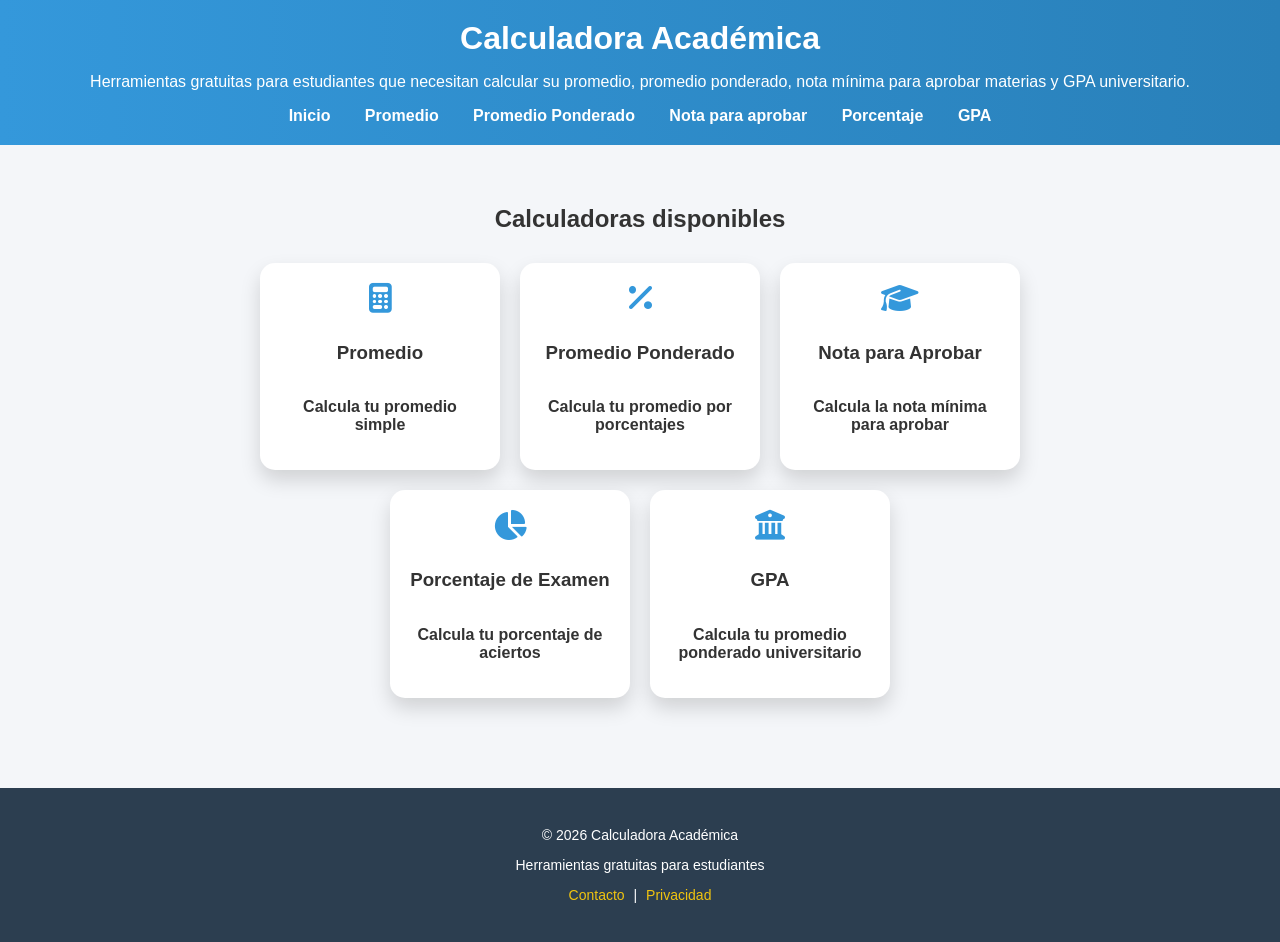
==== index.html @ e7661720 "Update index.html" ====
<!DOCTYPE html>
<html lang="es">

<head>

<meta charset="UTF-8">

<meta name="viewport" content="width=device-width, initial-scale=1.0">
<title>Calculadora Académica | Promedio, GPA y Nota mínima</title>
<meta name="description" content="Calculadora académica gratuita para estudiantes. Calcula promedio, promedio ponderado, nota mínima para aprobar, porcentaje de examen y GPA fácilmente.">

<meta name="keywords" content="calculadora promedio, promedio ponderado, nota mínima aprobar, calculadora GPA">

<meta name="author" content="Calculadora Académica">

<link rel="stylesheet" href="style.css">

<link rel="icon" type="image/x-icon" href="favicon.ico">

<link rel="stylesheet" href="https://cdnjs.cloudflare.com/ajax/libs/font-awesome/6.4.0/css/all.min.css">

</head>

<body>

<header>

<h1>Calculadora Académica</h1>
<p>
Herramientas gratuitas para estudiantes que necesitan calcular su promedio,
promedio ponderado, nota mínima para aprobar materias y GPA universitario.
</p>

<nav>

<a href="index.html">Inicio</a>
<a href="promedio.html">Promedio</a>
<a href="ponderado.html">Promedio Ponderado</a>
<a href="nota.html">Nota para aprobar</a>
<a href="porcentaje.html">Porcentaje</a>
<a href="gpa.html">GPA</a>

</nav>

</header>

<main>

<h2>Calculadoras disponibles</h2>

<div class="tools">

<a href="promedio.html">
<i class="fas fa-calculator fa-2x"></i>
<h3>Promedio</h3>
<p>Calcula tu promedio simple</p>
</a>

<a href="ponderado.html">
<i class="fas fa-percent fa-2x"></i>
<h3>Promedio Ponderado</h3>
<p>Calcula tu promedio por porcentajes</p>
</a>

<a href="nota.html">
<i class="fas fa-graduation-cap fa-2x"></i>
<h3>Nota para Aprobar</h3>
<p>Calcula la nota mínima para aprobar</p>
</a>

<a href="porcentaje.html">
<i class="fas fa-chart-pie fa-2x"></i>
<h3>Porcentaje de Examen</h3>
<p>Calcula tu porcentaje de aciertos</p>
</a>

<a href="gpa.html">
<i class="fas fa-university fa-2x"></i>
<h3>GPA</h3>
<p>Calcula tu promedio ponderado universitario</p>
</a>

</div>

</main>

<script src="script.js"></script>
<footer>

<p>© 2026 Calculadora Académica</p>

<p>Herramientas gratuitas para estudiantes</p>

<p>
<a href="#">Contacto</a> |
<a href="#">Privacidad</a>
</p>

</footer>
  
</body>
</html>
---- style.css ----
/* ----------------- General ----------------- */

body{
    font-family: Arial, sans-serif;
    margin:0;
    background:#f4f6f9;
    text-align:center;
    color:#333;
}

/* ----------------- Header ----------------- */

header{
    background: linear-gradient(90deg, #3498db, #2980b9);
    color:white;
    padding:20px 0;
    position: sticky;
    top:0;
    z-index:1000;
}

header h1{
    margin:0;
    font-size:2rem;
}

/* ----------------- Navegación ----------------- */

nav{
    margin-top:10px;
}

nav a{
    color:white;
    margin:0 15px;
    text-decoration:none;
    font-weight:bold;
    transition:0.3s;
}

nav a:hover{
    color:#f1c40f;
}

/* ----------------- Main ----------------- */

main{
    max-width:900px;
    margin:auto;
    padding:40px 20px;
}

/* ----------------- Herramientas / Tarjetas ----------------- */

.tools{
    display:flex;
    flex-wrap:wrap;
    justify-content:center;
    gap:20px;
    margin-top:30px;
}

.tools a{
    display:flex;
    flex-direction:column;
    align-items:center;
    justify-content:center;
    width:200px;
    padding:20px;
    background:white;
    border-radius:15px;
    text-decoration:none;
    color:#333;
    font-weight:bold;
    box-shadow:0 10px 20px rgba(0,0,0,0.15);
    transition:transform 0.3s, box-shadow 0.3s;
    text-align:center;
}

.tools a:hover{
    transform:translateY(-5px) scale(1.05);
    box-shadow:0 15px 25px rgba(0,0,0,0.25);
    background:#3498db;
    color:white;
}

.tools i{
    margin-bottom:10px;
    color:#3498db;
    font-size:30px;
}

/* ----------------- Botones ----------------- */

button{
    background:#3498db;
    color:white;
    border:none;
    padding:10px 20px;
    border-radius:8px;
    cursor:pointer;
    font-weight:bold;
    transition:0.3s;
    margin:5px;
}

button:hover{
    background:#2980b9;
    transform:scale(1.05);
}

/* ----------------- Inputs ----------------- */

input{
    padding:10px;
    margin:5px 0;
    border-radius:6px;
    border:1px solid #ccc;
    width:150px;
    text-align:center;
    transition:0.3s;
}

input:focus{
    border-color:#3498db;
    outline:none;
    box-shadow:0 0 5px rgba(52,152,219,0.5);
}

/* ----------------- Filas para calculadoras ----------------- */

.fila{
    display:flex;
    flex-wrap:wrap;
    justify-content:center;
    align-items:center;
    gap:10px;
    margin-bottom:10px;
}

/* ----------------- Resultado ----------------- */

#resultado{
    margin-top:20px;
    font-size:1.5rem;
    font-weight:bold;
}

/* ----------------- Responsive ----------------- */

@media (max-width:768px){

    header h1{
        font-size:1.4rem;
    }

    nav{
        display:flex;
        flex-wrap:wrap;
        justify-content:center;
    }

    nav a{
        margin:5px 8px;
        font-size:14px;
    }

    main{
        padding:20px 15px;
    }

    .tools{
        flex-direction:column;
        align-items:center;
    }

    .tools a{
        width:90%;
    }

    .fila{
        flex-direction:column;
    }

    input{
        width:90%;
    }

    button{
        width:90%;
    }

}
footer{
background:#2c3e50;
color:white;
text-align:center;
padding:25px;
margin-top:50px;
font-size:14px;
}

footer a{
color:#f1c40f;
text-decoration:none;
margin:0 5px;
}

footer a:hover{
text-decoration:underline;
}
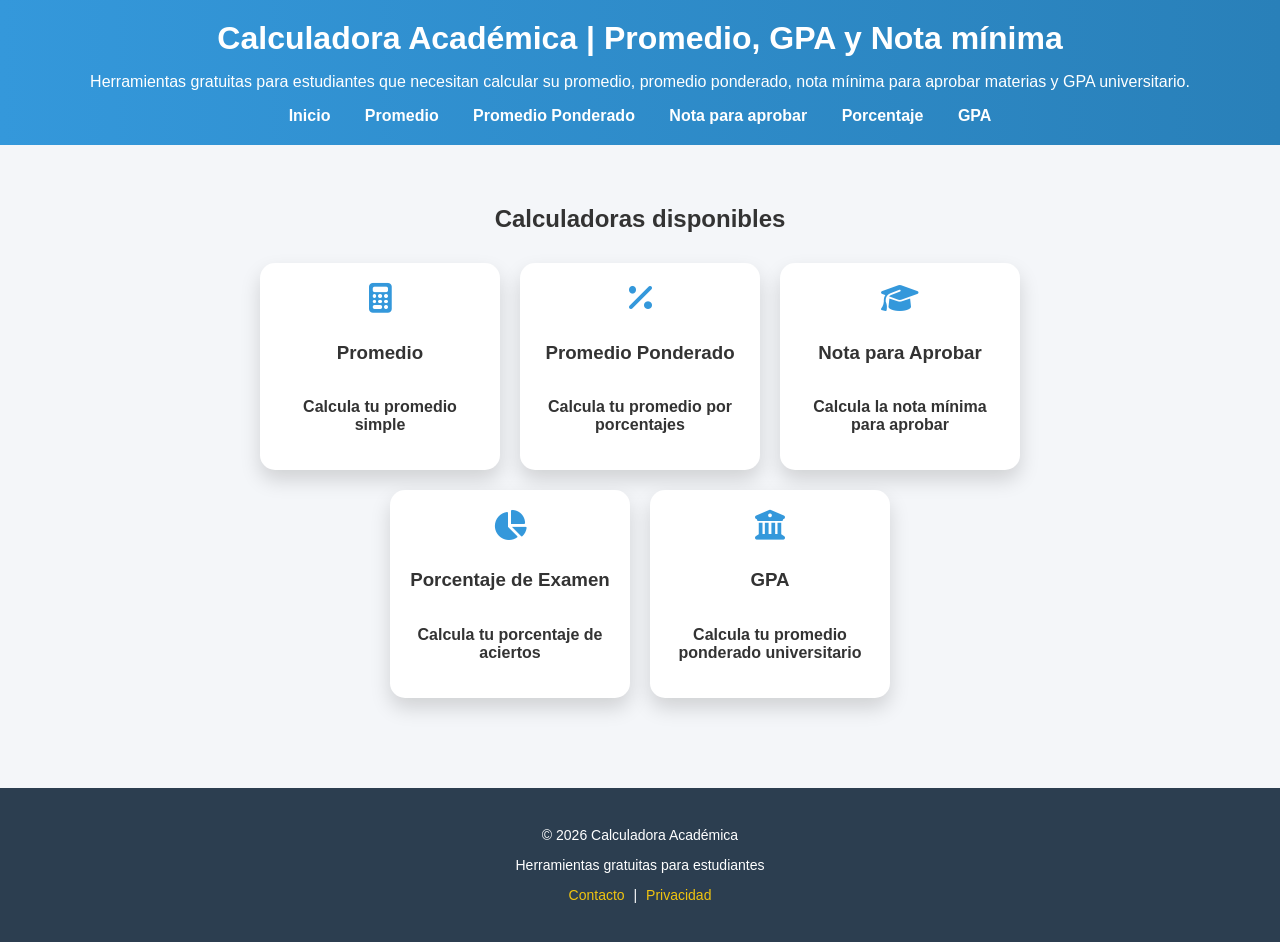
==== commit 5d6a18ed: "Update index.html" ====
--- a/index.html
+++ b/index.html
@@ -25,7 +25,7 @@
 
 <header>
 
-<h1>Calculadora Académica</h1>
+<h1>Calculadora Académica | Promedio, GPA y Nota mínima</h1>
 <p>
 Herramientas gratuitas para estudiantes que necesitan calcular su promedio,
 promedio ponderado, nota mínima para aprobar materias y GPA universitario.
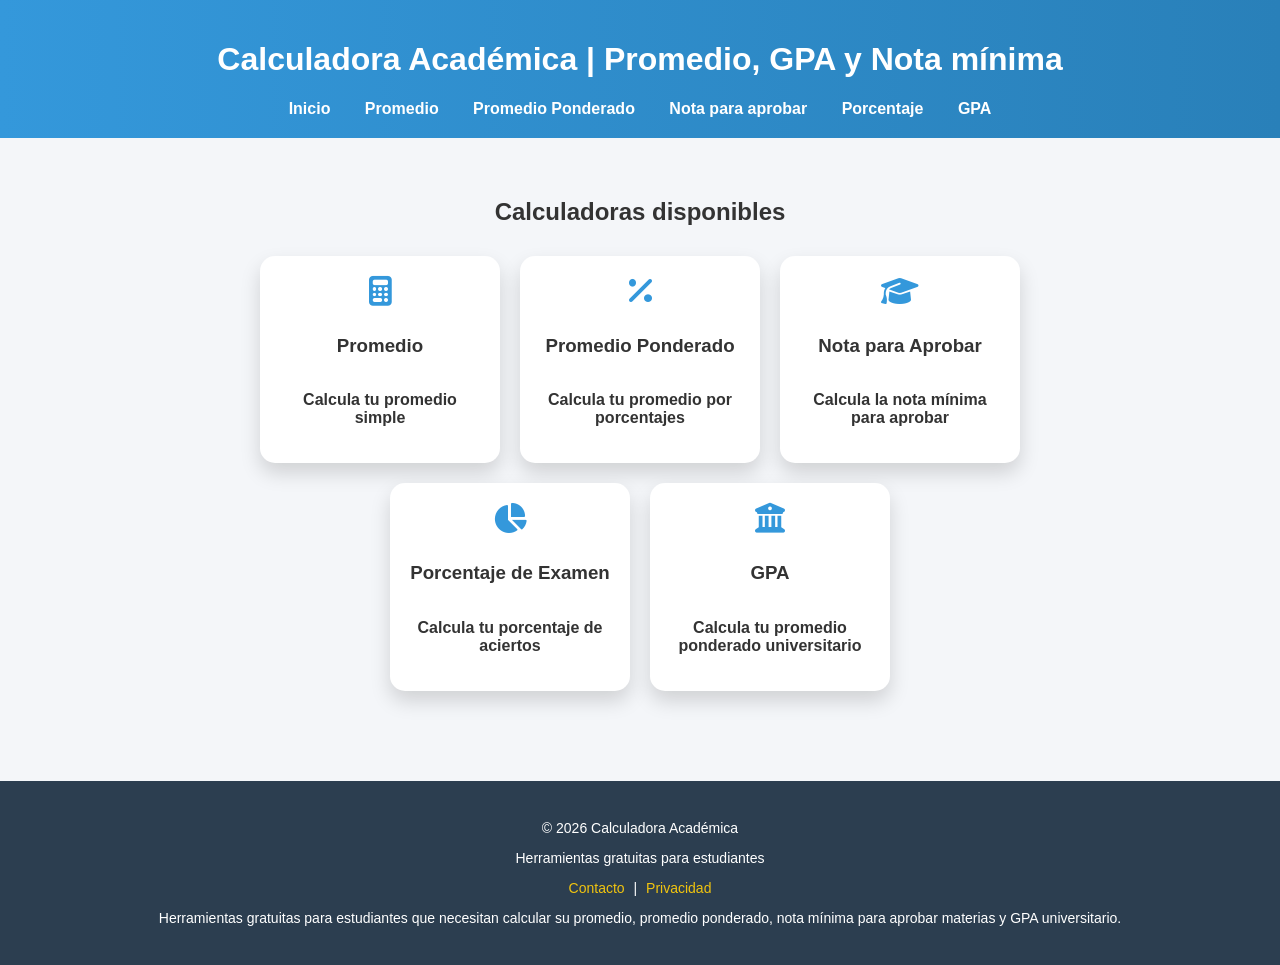
==== commit 5b1e47bf: "Update index.html" ====
--- a/index.html
+++ b/index.html
@@ -26,10 +26,7 @@
 <header>
 
 <h1>Calculadora Académica | Promedio, GPA y Nota mínima</h1>
-<p>
-Herramientas gratuitas para estudiantes que necesitan calcular su promedio,
-promedio ponderado, nota mínima para aprobar materias y GPA universitario.
-</p>
+
 
 <nav>
 
@@ -95,6 +92,10 @@
 <a href="#">Contacto</a> |
 <a href="#">Privacidad</a>
 </p>
+  <p>
+Herramientas gratuitas para estudiantes que necesitan calcular su promedio,
+promedio ponderado, nota mínima para aprobar materias y GPA universitario.
+</p>
 
 </footer>
   
--- a/style.css
+++ b/style.css
@@ -11,19 +11,18 @@
 /* ----------------- Header ----------------- */
 
 header{
-    background: linear-gradient(90deg, #3498db, #2980b9);
-    color:white;
-    padding:20px 0;
-    position: sticky;
-    top:0;
-    z-index:1000;
-}
-
-header h1{
-    margin:0;
-    font-size:2rem;
-}
-
+background: linear-gradient(90deg, #3498db, #2980b9);
+color:white;
+padding:20px 0;
+position:sticky;
+top:0;
+z-index:1000;
+transition:padding 0.3s ease;
+}
+
+header.header-small{
+padding:8px 0;
+}
 /* ----------------- Navegación ----------------- */
 
 nav{
@@ -45,11 +44,10 @@
 /* ----------------- Main ----------------- */
 
 main{
-    max-width:900px;
-    margin:auto;
-    padding:40px 20px;
-}
-
+max-width:900px;
+margin:auto;
+padding:40px 20px;
+}
 /* ----------------- Herramientas / Tarjetas ----------------- */
 
 .tools{
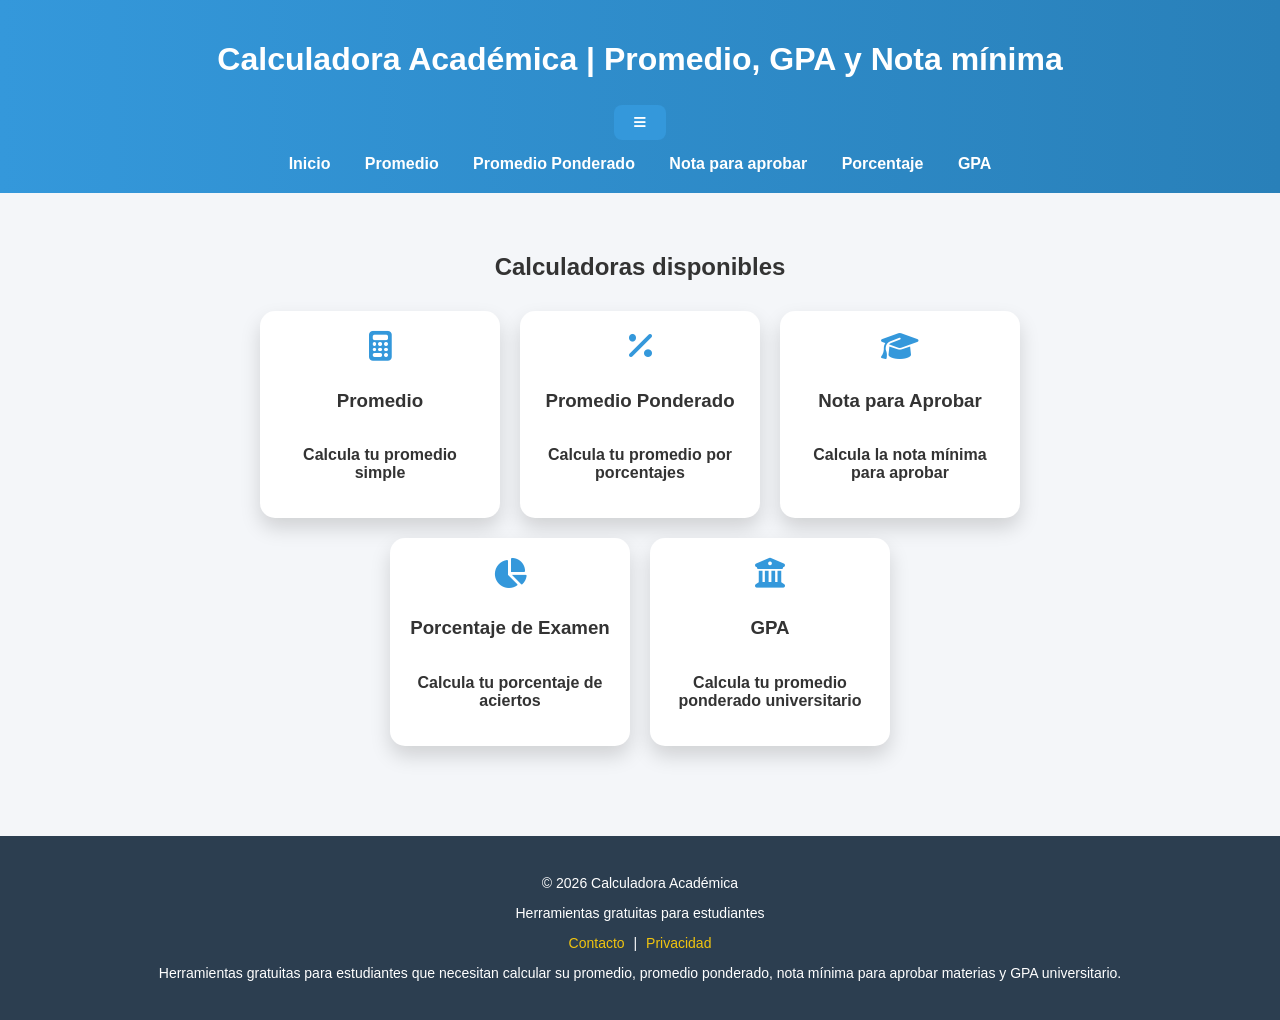
==== commit 6be431b8: "Update index.html" ====
--- a/index.html
+++ b/index.html
@@ -27,8 +27,11 @@
 
 <h1>Calculadora Académica | Promedio, GPA y Nota mínima</h1>
 
+<button class="menu-toggle">
+<i class="fas fa-bars"></i>
+</button>
 
-<nav>
+<nav class="menu">
 
 <a href="index.html">Inicio</a>
 <a href="promedio.html">Promedio</a>
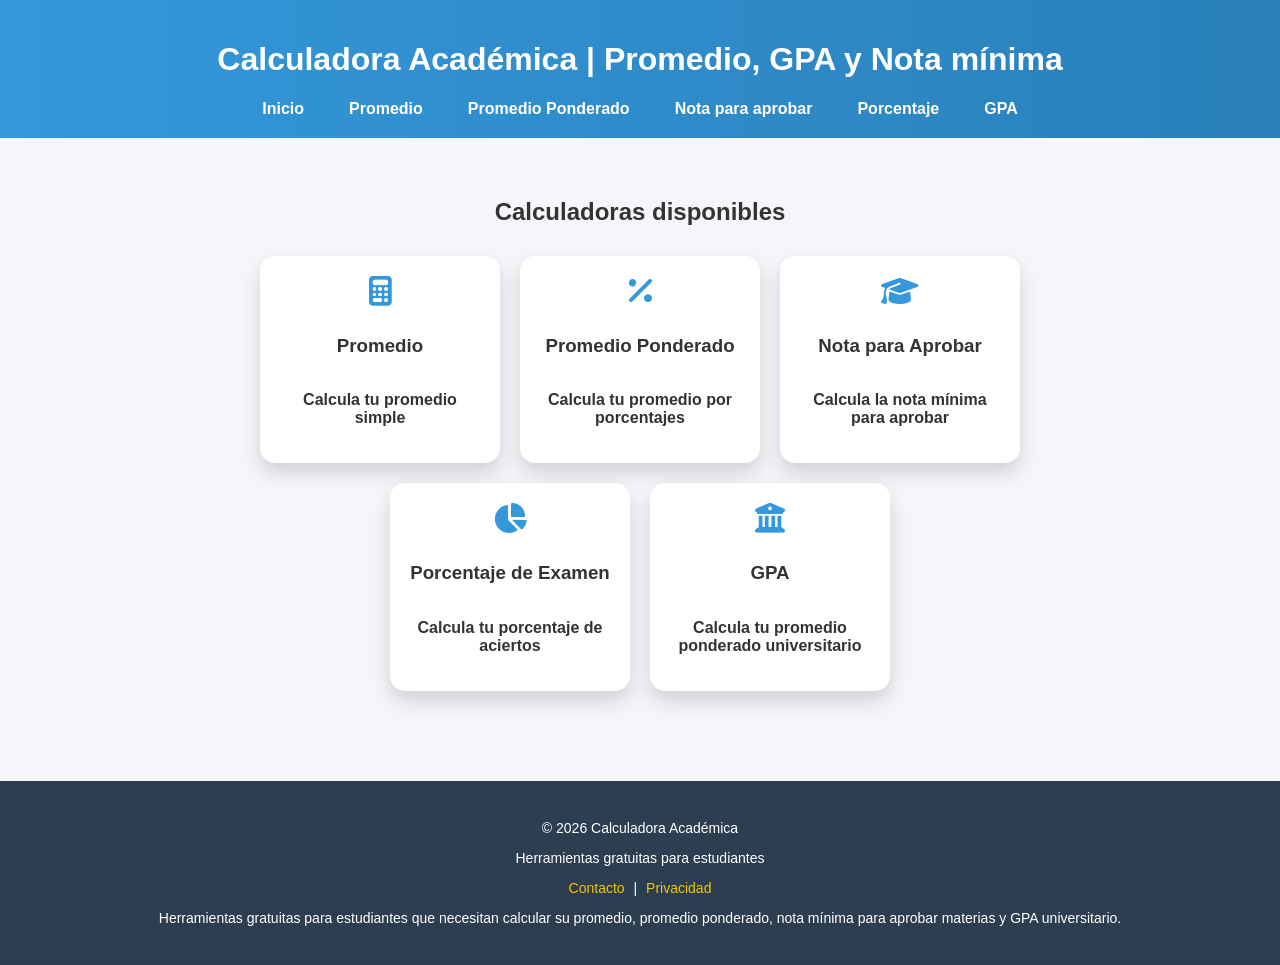
==== commit 28b2f112: "Update index.html" ====
--- a/index.html
+++ b/index.html
@@ -20,7 +20,7 @@
 <link rel="stylesheet" href="https://cdnjs.cloudflare.com/ajax/libs/font-awesome/6.4.0/css/all.min.css">
 
 </head>
-
+<script src="script.js"></script>
 <body>
 
 <header>
--- a/style.css
+++ b/style.css
@@ -207,3 +207,43 @@
 footer a:hover{
 text-decoration:underline;
 }
+.menu{
+display:flex;
+justify-content:center;
+gap:15px;
+}
+
+.menu-toggle{
+display:none;
+background:none;
+border:none;
+color:white;
+font-size:24px;
+cursor:pointer;
+margin-top:10px;
+}
+
+/* MOVIL */
+@media (max-width:768px){
+
+.menu{
+display:none;
+flex-direction:column;
+background:#2980b9;
+width:100%;
+}
+
+.menu.active{
+display:flex;
+}
+
+.menu a{
+padding:10px;
+border-top:1px solid rgba(255,255,255,0.2);
+}
+
+.menu-toggle{
+display:block;
+}
+
+}
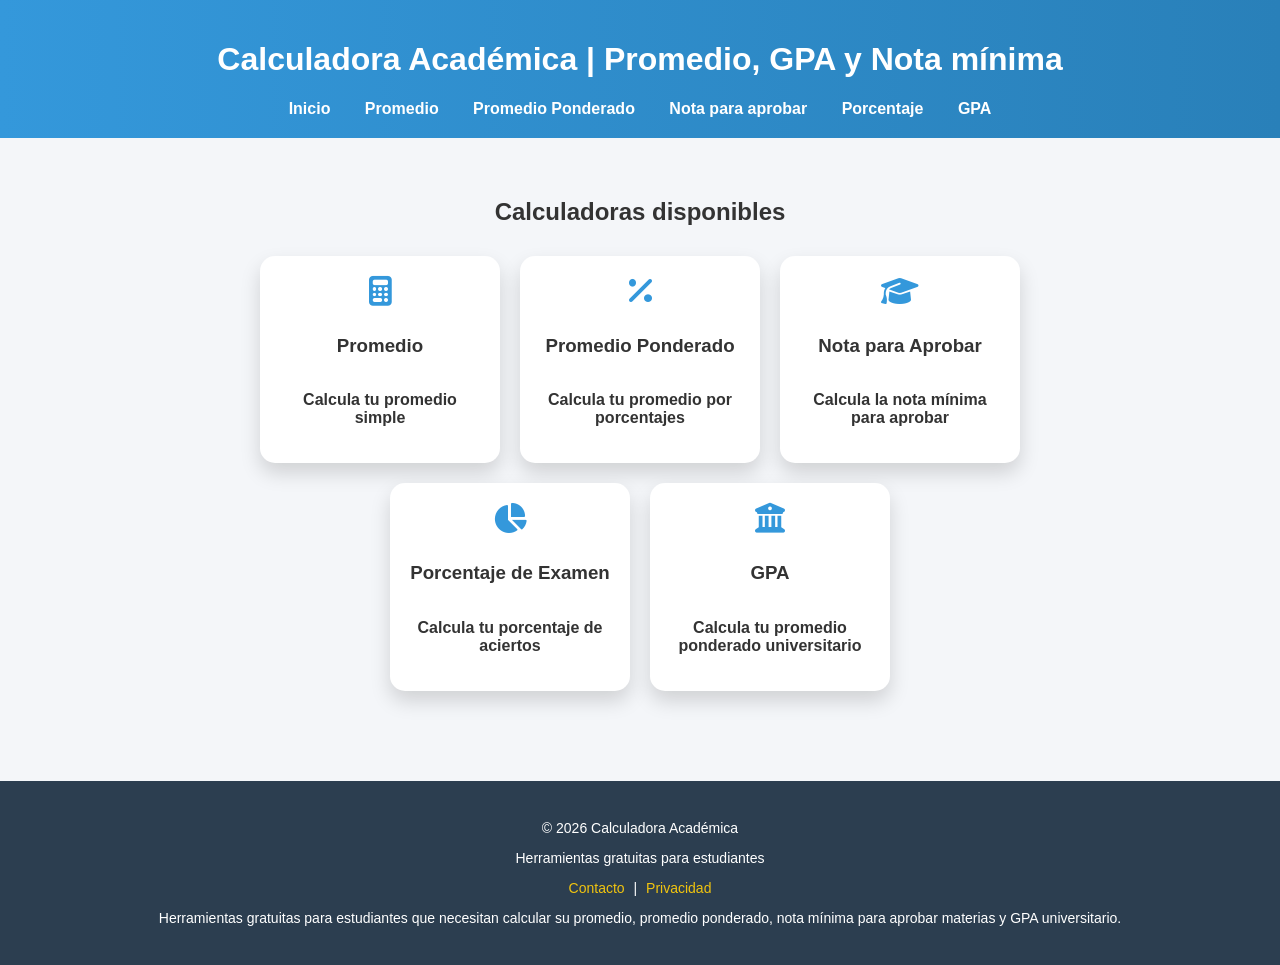
==== commit 8ce4c713: "Update index.html" ====
--- a/index.html
+++ b/index.html
@@ -20,18 +20,14 @@
 <link rel="stylesheet" href="https://cdnjs.cloudflare.com/ajax/libs/font-awesome/6.4.0/css/all.min.css">
 
 </head>
-<script src="script.js"></script>
+
 <body>
 
 <header>
 
 <h1>Calculadora Académica | Promedio, GPA y Nota mínima</h1>
 
-<button class="menu-toggle">
-<i class="fas fa-bars"></i>
-</button>
-
-<nav class="menu">
+<nav>
 
 <a href="index.html">Inicio</a>
 <a href="promedio.html">Promedio</a>
@@ -41,7 +37,6 @@
 <a href="gpa.html">GPA</a>
 
 </nav>
-
 </header>
 
 <main>
@@ -101,6 +96,6 @@
 </p>
 
 </footer>
-  
+<script src="script.js"></script> 
 </body>
 </html>
--- a/style.css
+++ b/style.css
@@ -220,30 +220,40 @@
 color:white;
 font-size:24px;
 cursor:pointer;
-margin-top:10px;
 }
 
 /* MOVIL */
+
 @media (max-width:768px){
-
-.menu{
-display:none;
-flex-direction:column;
-background:#2980b9;
-width:100%;
-}
-
-.menu.active{
-display:flex;
-}
-
-.menu a{
-padding:10px;
-border-top:1px solid rgba(255,255,255,0.2);
-}
 
 .menu-toggle{
 display:block;
-}
-
-}
+position:absolute;
+left:15px;
+top:25px;
+}
+
+.menu{
+position:fixed;
+top:0;
+left:-250px;
+width:250px;
+height:100%;
+background:#2980b9;
+flex-direction:column;
+padding-top:80px;
+transition:0.3s;
+z-index:2000;
+}
+
+.menu a{
+padding:15px;
+border-bottom:1px solid rgba(255,255,255,0.2);
+text-align:left;
+}
+
+.menu.active{
+left:0;
+}
+
+}
